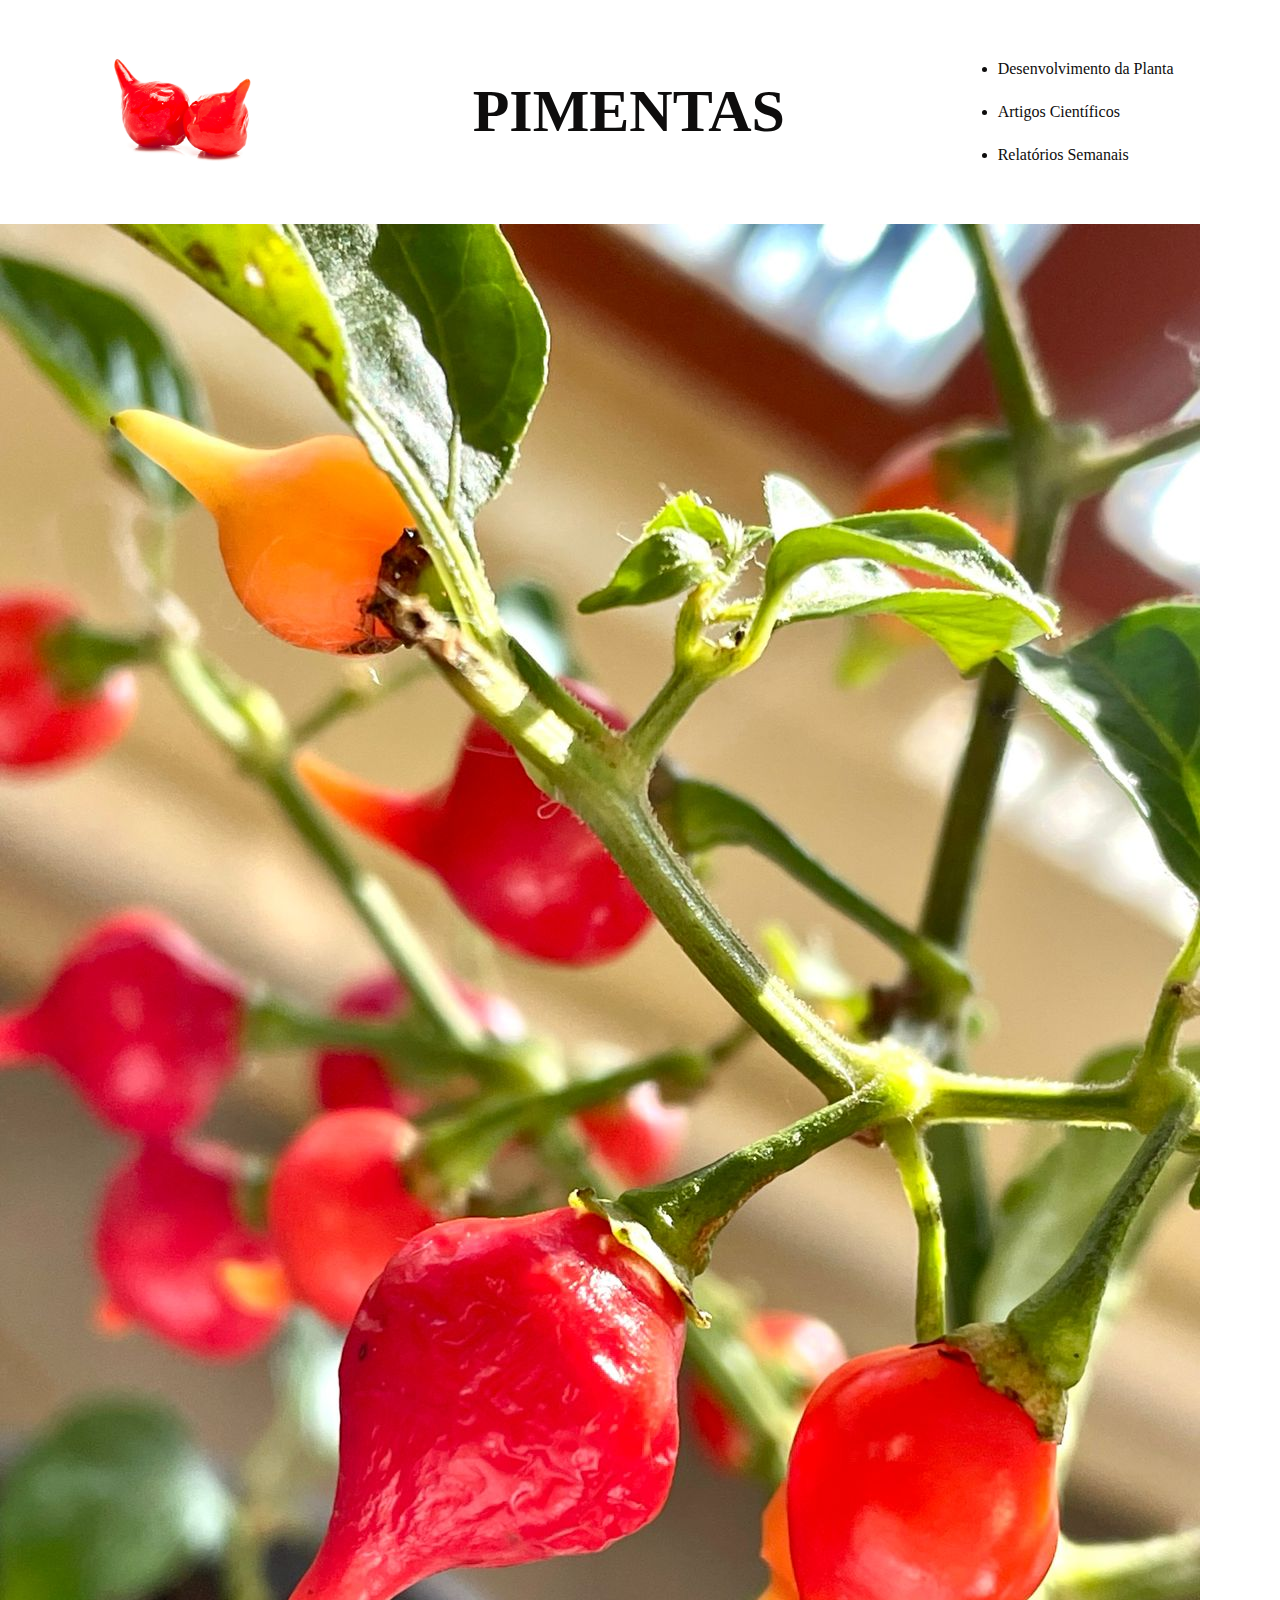
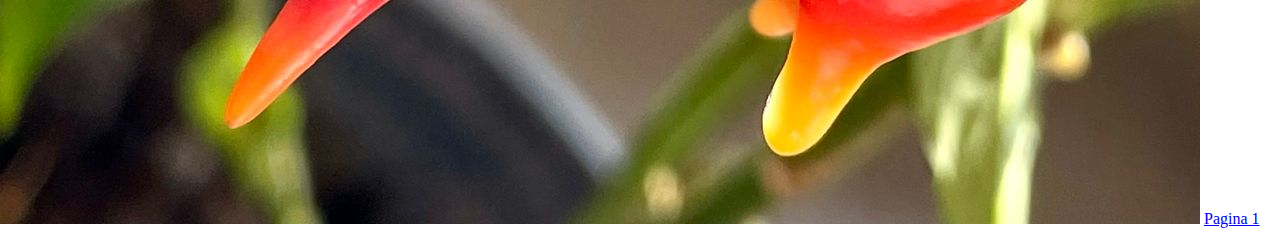
==== index2.html @ f1217e83 "fd" ====
<!DOCTYPE html>
<html lang="en">
<head>
<meta charset="UTF-8">
<meta http-equiv="X-UA-Compatible" content="IE=edge">
<meta name="viewport" content="width=device-width, initial-scale=1.0">
<title>Document</title>
<link rel="stylesheet" href="style.css">
</head>
<body>
    <header class="cabeçalho">
        
        
        <img class="cabeçalho_imagem" src="Pimenta_Biquinho_.jpg" alt="Pimenta_Biquinho_.jpg">
        <h1 class="cabeçalho_titulo">PIMENTAS</h1>
        <ul>
            <li class="cabeçalho_lista_item">Desenvolvimento da Planta</li>
            <li class="cabeçalho_lista_item">Artigos Científicos</li>
            <li class="cabeçalho_lista_item">Relatórios Semanais</li>
        </ul>
    </header>
    
    <img src="669dd384-6fe3-4414-9921-4312ce00f421.jpg" alt="foto pimenta pulgao">
    
         
     <a href="index.html">Pagina 1</a>
       
      
              
        
</body>
</html>
---- style.css ----
* {
margin: 0%;
padding: 0%;
}

.cabeçalho{
background-color: rgb(255, 255, 255);
color: rgb(14, 13, 13);
display: flex;
justify-content: space-around;
align-items: center;
padding: 24px 0;
}

.cabeçalho_imagem{
width: 12%;
}

.cabeçalho_titulo{
font-size: 60px;
}

.cabeçalho_lista_item{
margin: 25px 0px 25px 0px;
font-size: 16px;
}

.apresentaçao_trabalho{
background-image: linear-gradient(rgb(255, 255, 255), #ffffff);
display: flex;
justify-content: center;
align-items: center;
padding: 24px 0;
}

    .titulo_apresentaçao_trabalho{
        display: flex;
        justify-content: center;
        align-items: center;
        
    font-size: 20px;
    
}
.Sobre_o_trabalho{font: size 20px; ;
position:-ms-page;
display: flex;
justify-content: center;}
        

.imagem_arvore{
    display: flex;
    justify-content: center;
    align-items: center;
    height: 100vh;
    margin: 0;

}


..texto-grande.{
    justify-content: center;
    padding-top: 15cm;
    font-size: 50cm;
  

}
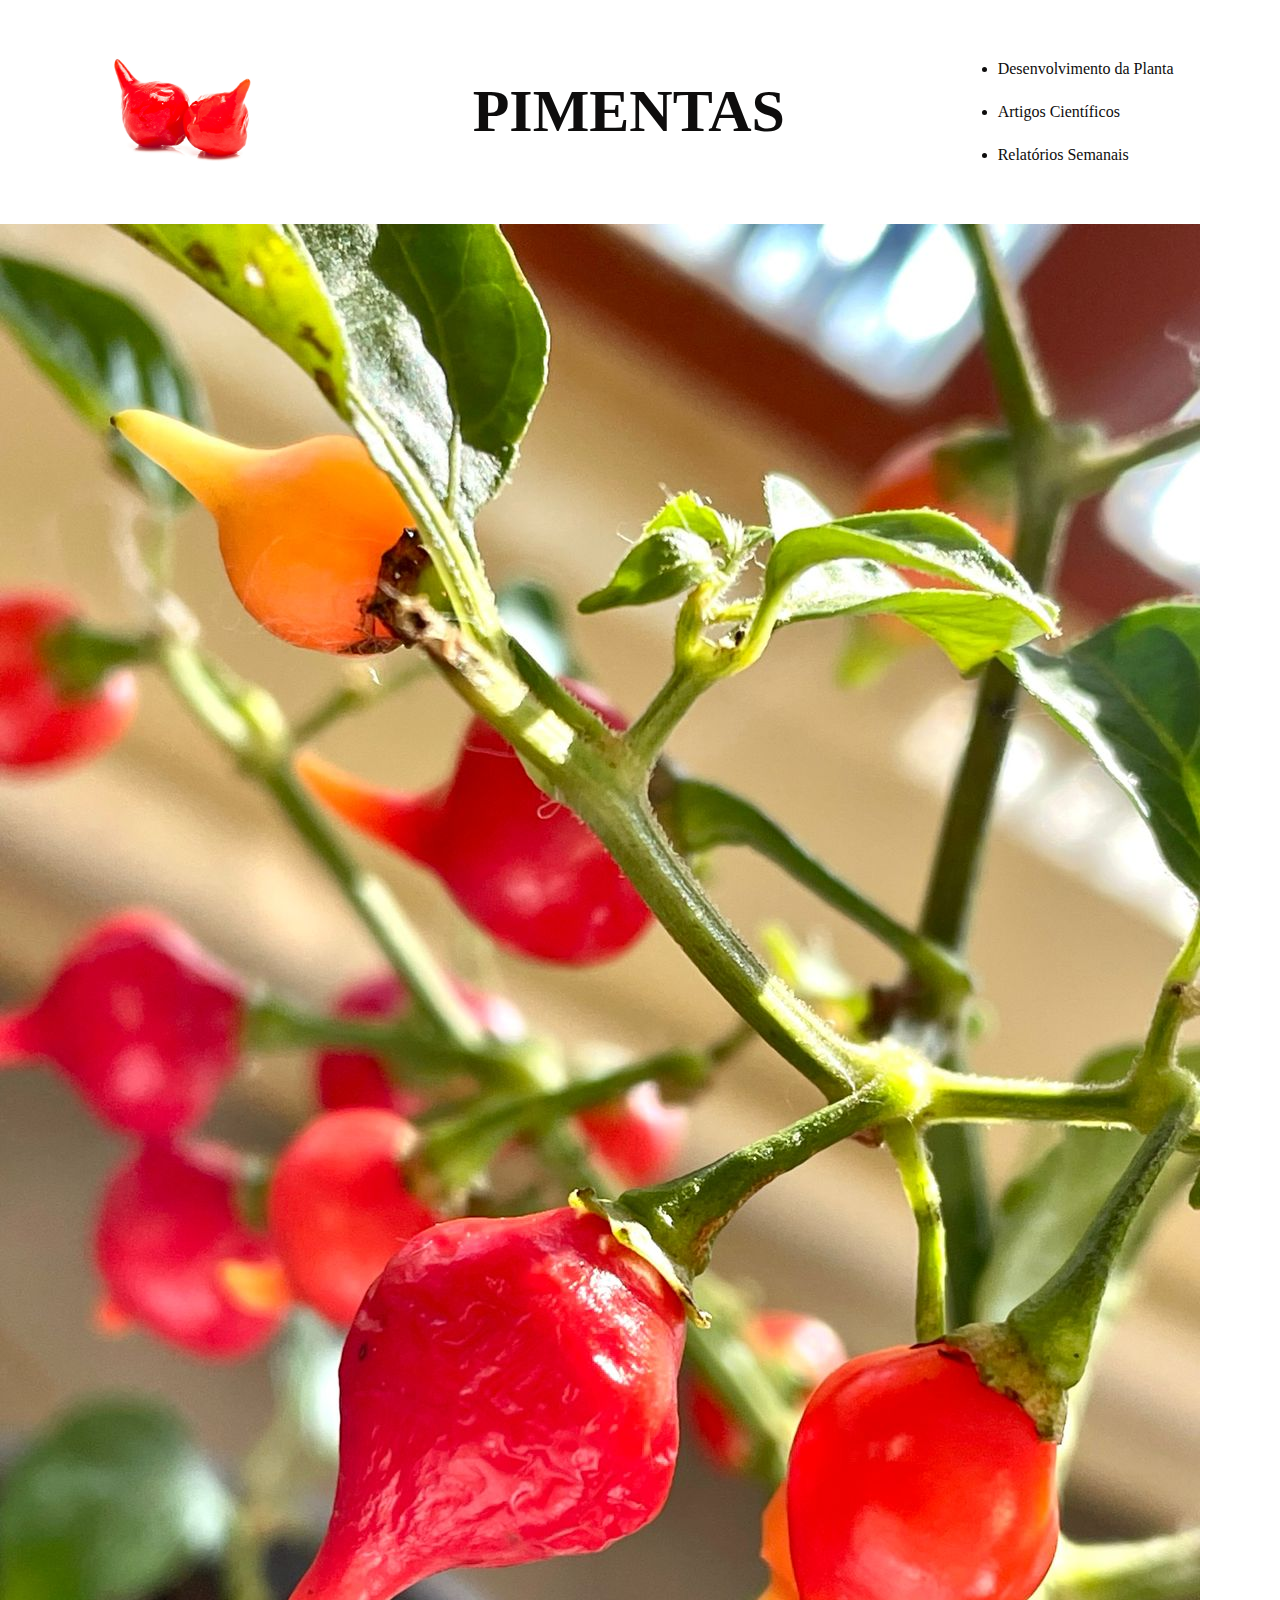
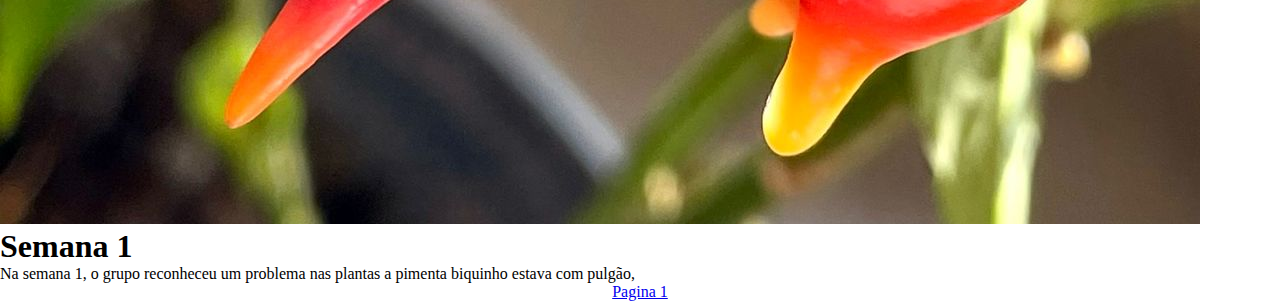
==== commit 0f20970a: "asdasd" ====
--- a/index2.html
+++ b/index2.html
@@ -22,9 +22,18 @@
     
     <img src="669dd384-6fe3-4414-9921-4312ce00f421.jpg" alt="foto pimenta pulgao">
     
-         
+    <h1>Semana 1</h1>
+<p>
+    Na semana 1, o grupo reconheceu um problema nas plantas 
+    a pimenta biquinho estava com pulgão, 
+
+</p>   
+    
+    
+    
+    <center>
      <a href="index.html">Pagina 1</a>
-       
+    </center>
       
               
         
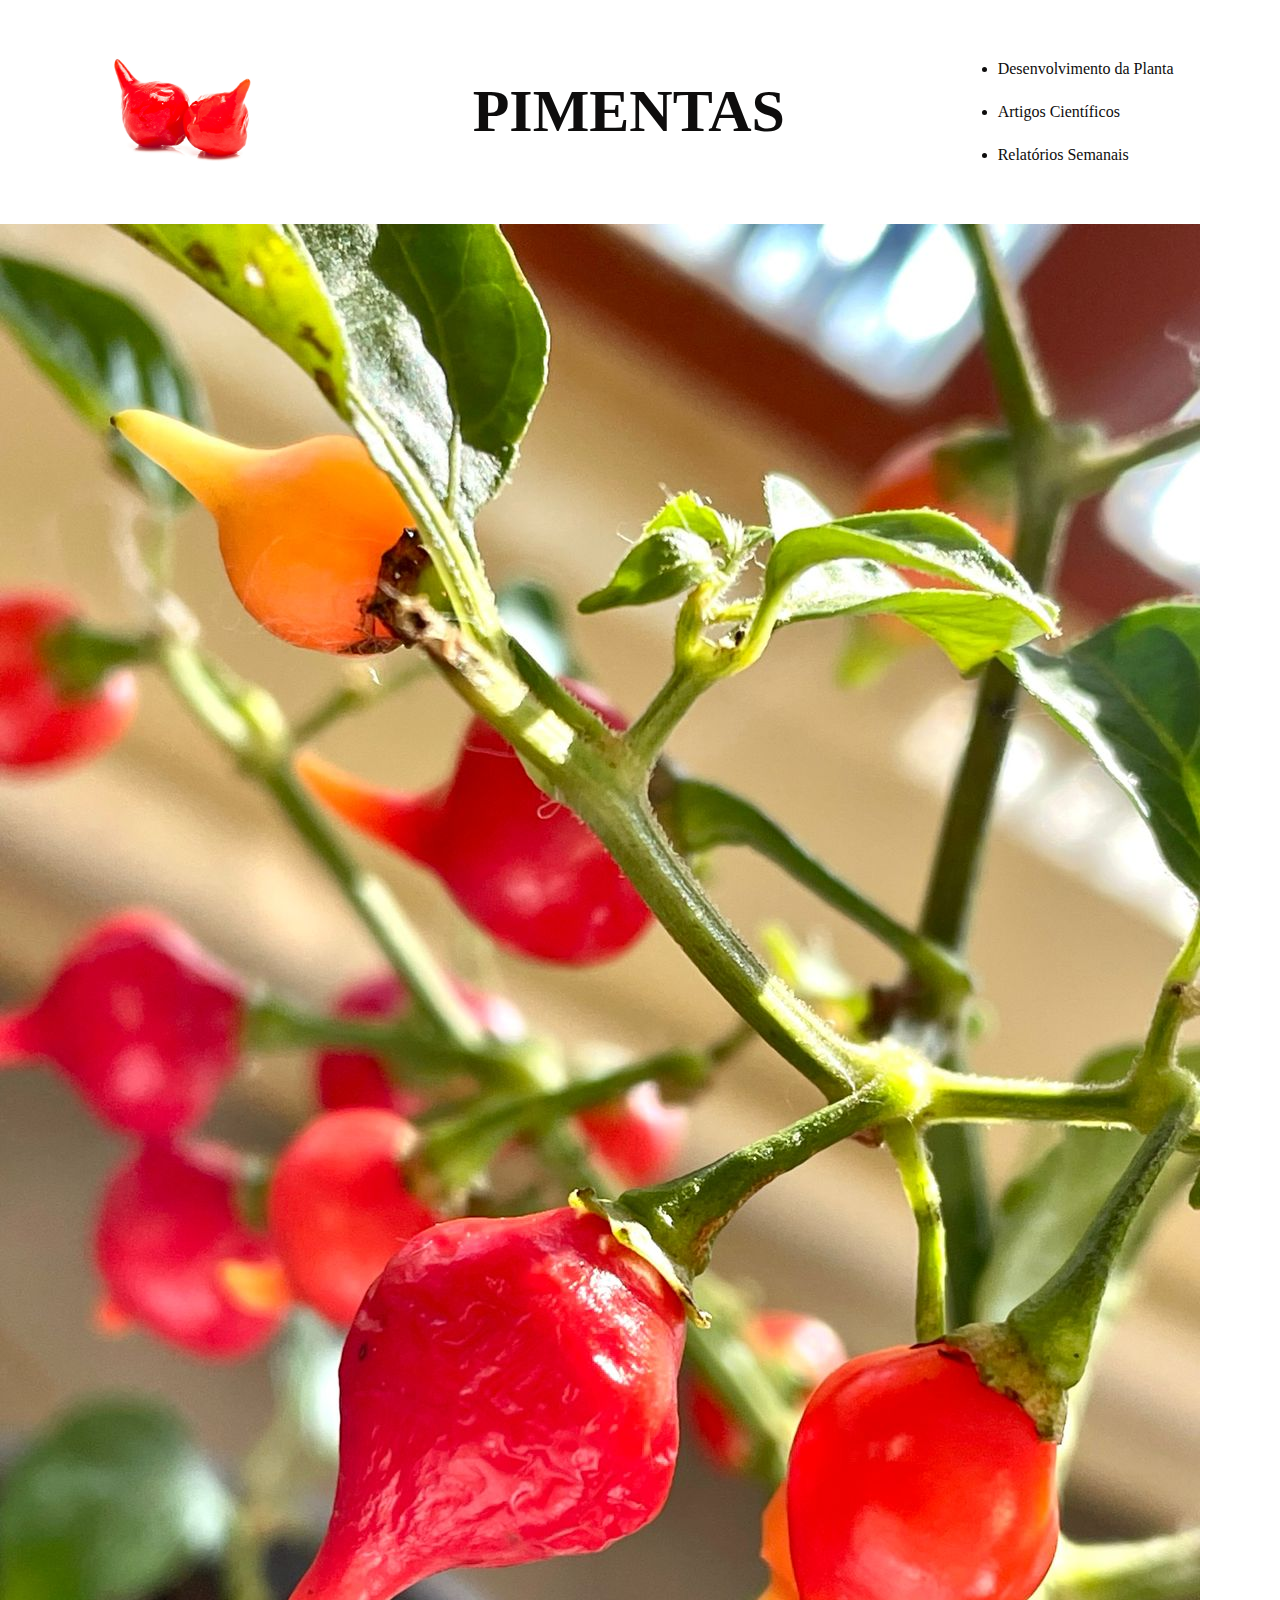
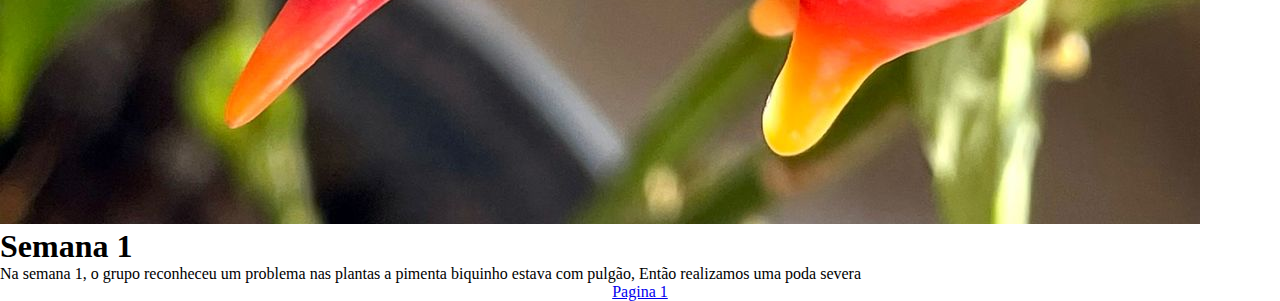
==== commit faae7660: "sdfsd" ====
--- a/index2.html
+++ b/index2.html
@@ -25,8 +25,7 @@
     <h1>Semana 1</h1>
 <p>
     Na semana 1, o grupo reconheceu um problema nas plantas 
-    a pimenta biquinho estava com pulgão, 
-
+    a pimenta biquinho estava com pulgão, Então realizamos uma poda severa
 </p>   
     
     
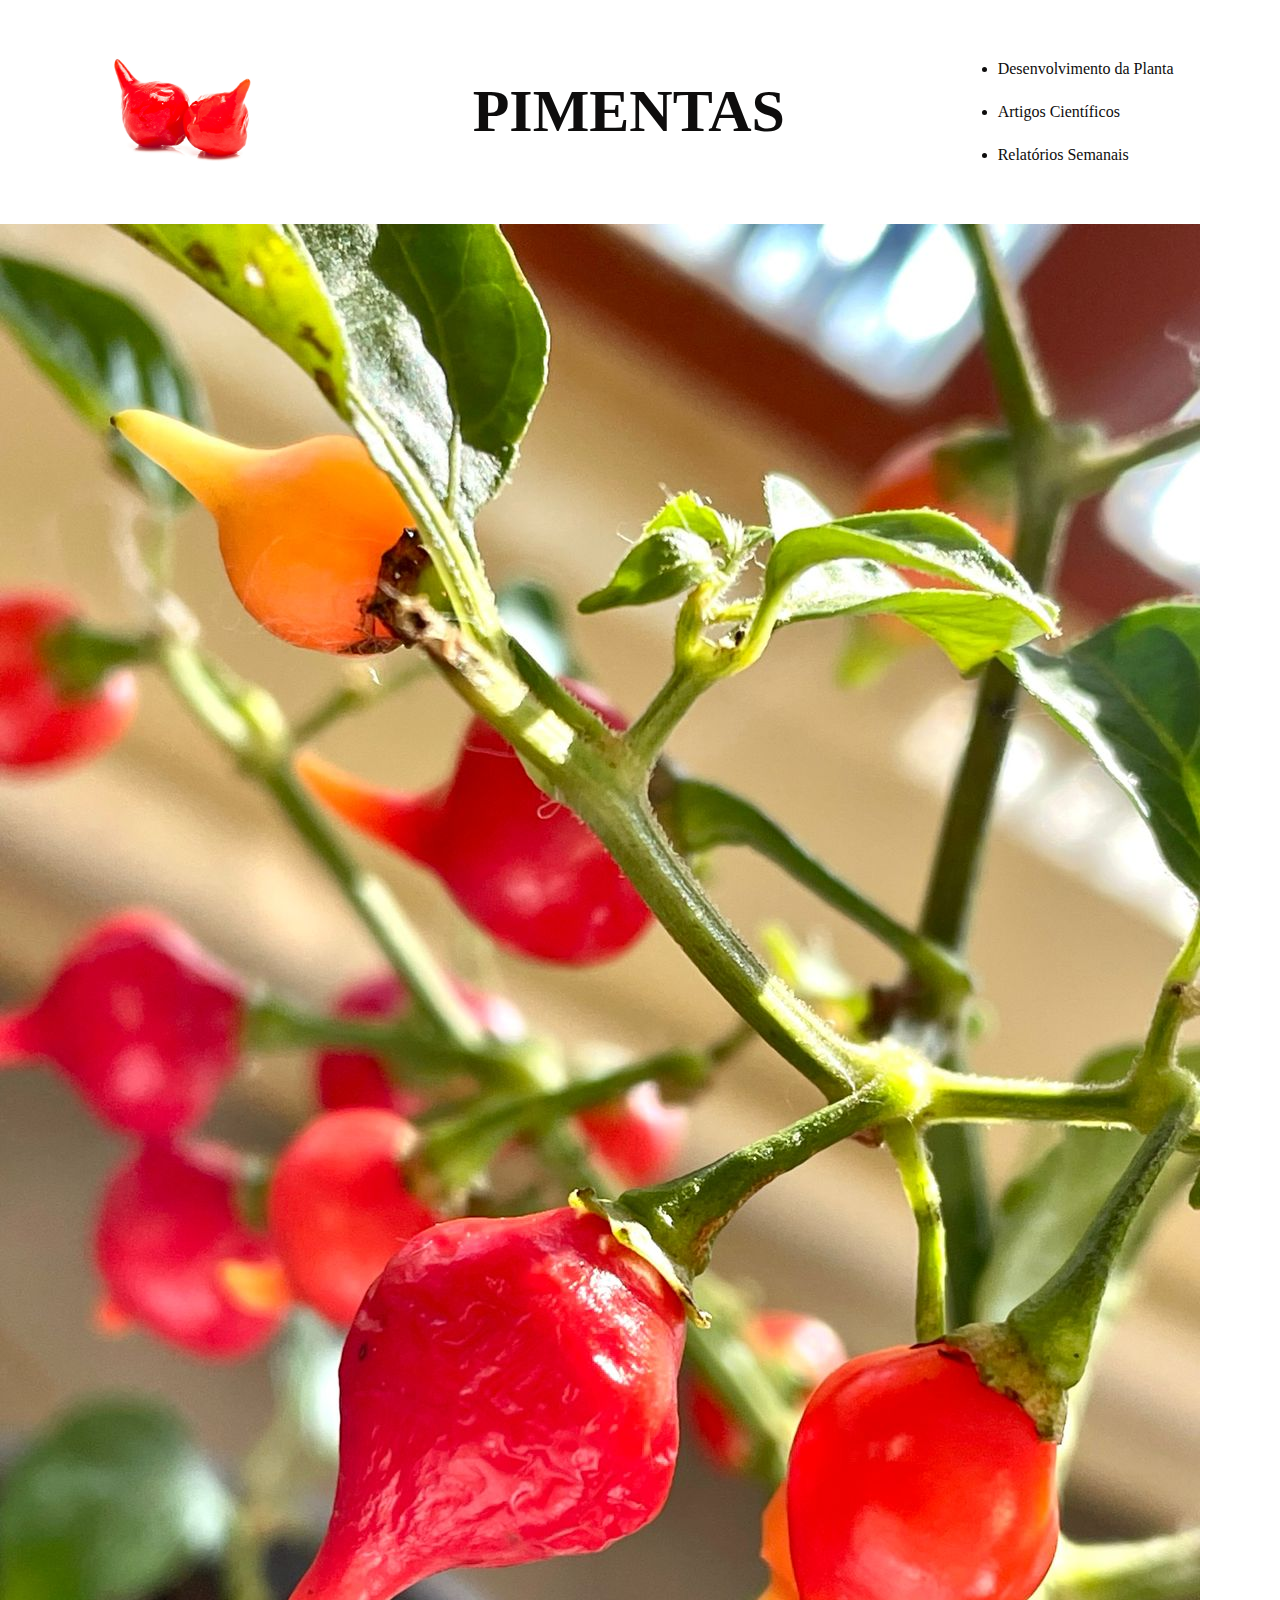
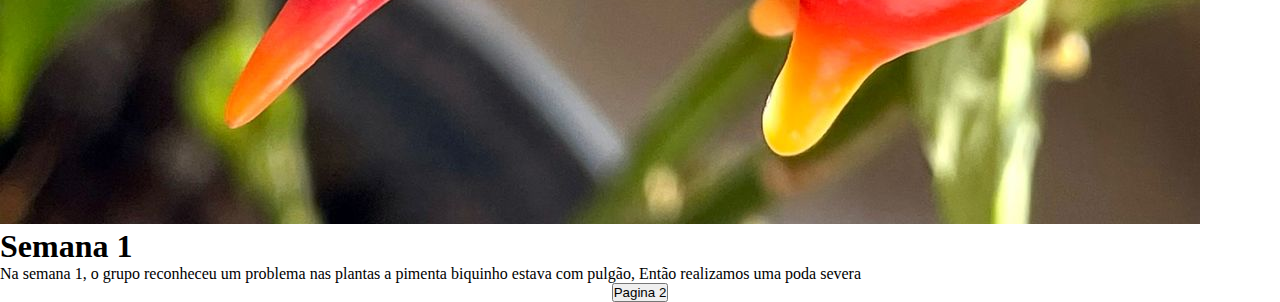
==== commit 0e329703: "rt" ====
--- a/index2.html
+++ b/index2.html
@@ -30,8 +30,8 @@
     
     
     
-    <center>
-     <a href="index.html">Pagina 1</a>
+<center>      
+    <a href="index.html"><button>Pagina 2</button></a>
     </center>
       
               
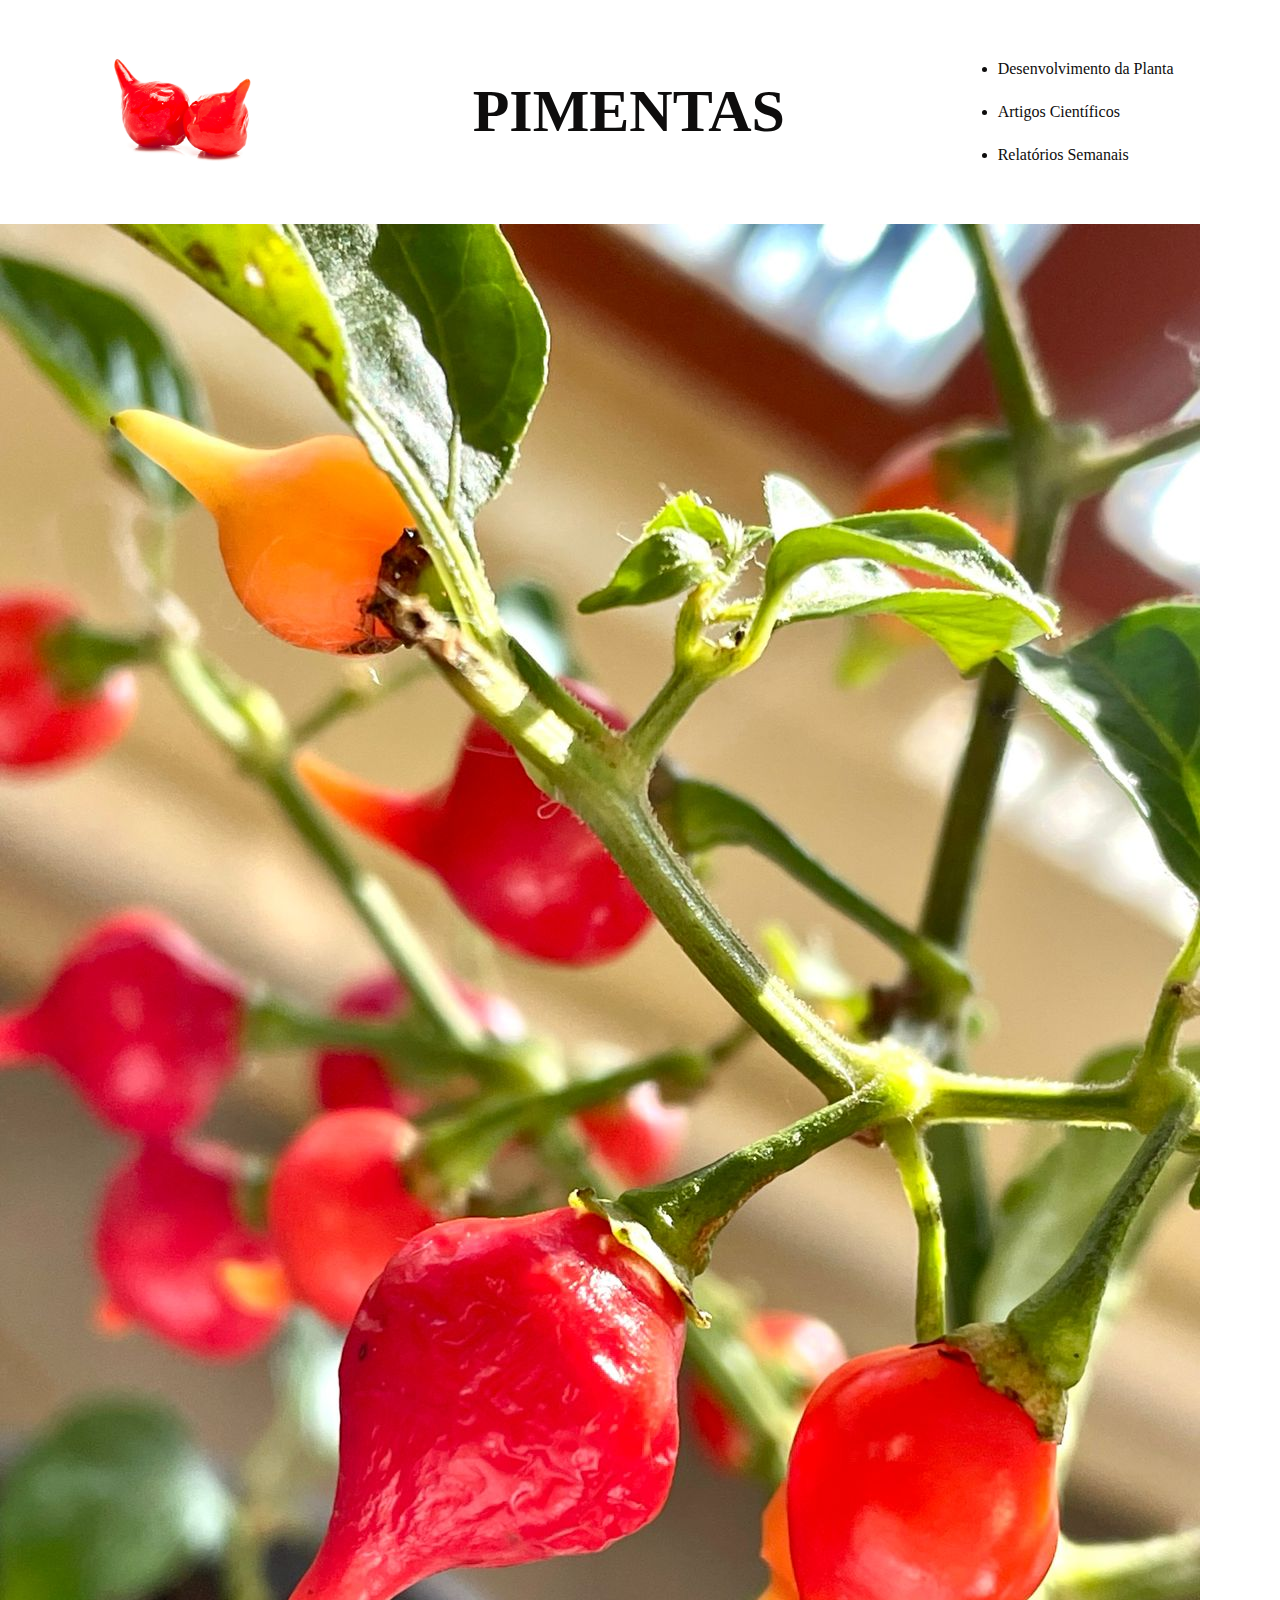
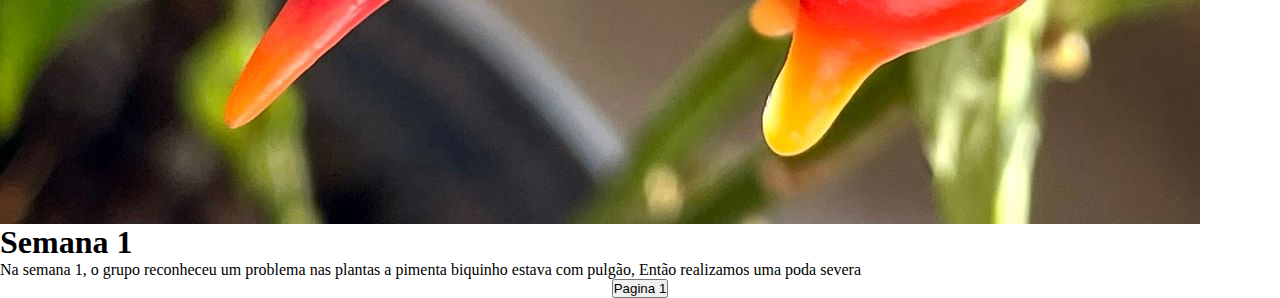
==== commit a4c6fbbc: "dferg" ====
--- a/index2.html
+++ b/index2.html
@@ -20,7 +20,7 @@
         </ul>
     </header>
     
-    <img src="669dd384-6fe3-4414-9921-4312ce00f421.jpg" alt="foto pimenta pulgao">
+    <img class="pulgao" src="669dd384-6fe3-4414-9921-4312ce00f421.jpg" alt="foto pimenta pulgao">
     
     <h1>Semana 1</h1>
 <p>
@@ -31,7 +31,7 @@
     
     
 <center>      
-    <a href="index.html"><button>Pagina 2</button></a>
+    <a href="index.html"><button>Pagina 1</button></a>
     </center>
       
               
--- a/style.css
+++ b/style.css
@@ -64,3 +64,9 @@
   
 
 }
+
+.pulgao 
+{display: flex;
+size: 30px;
+
+}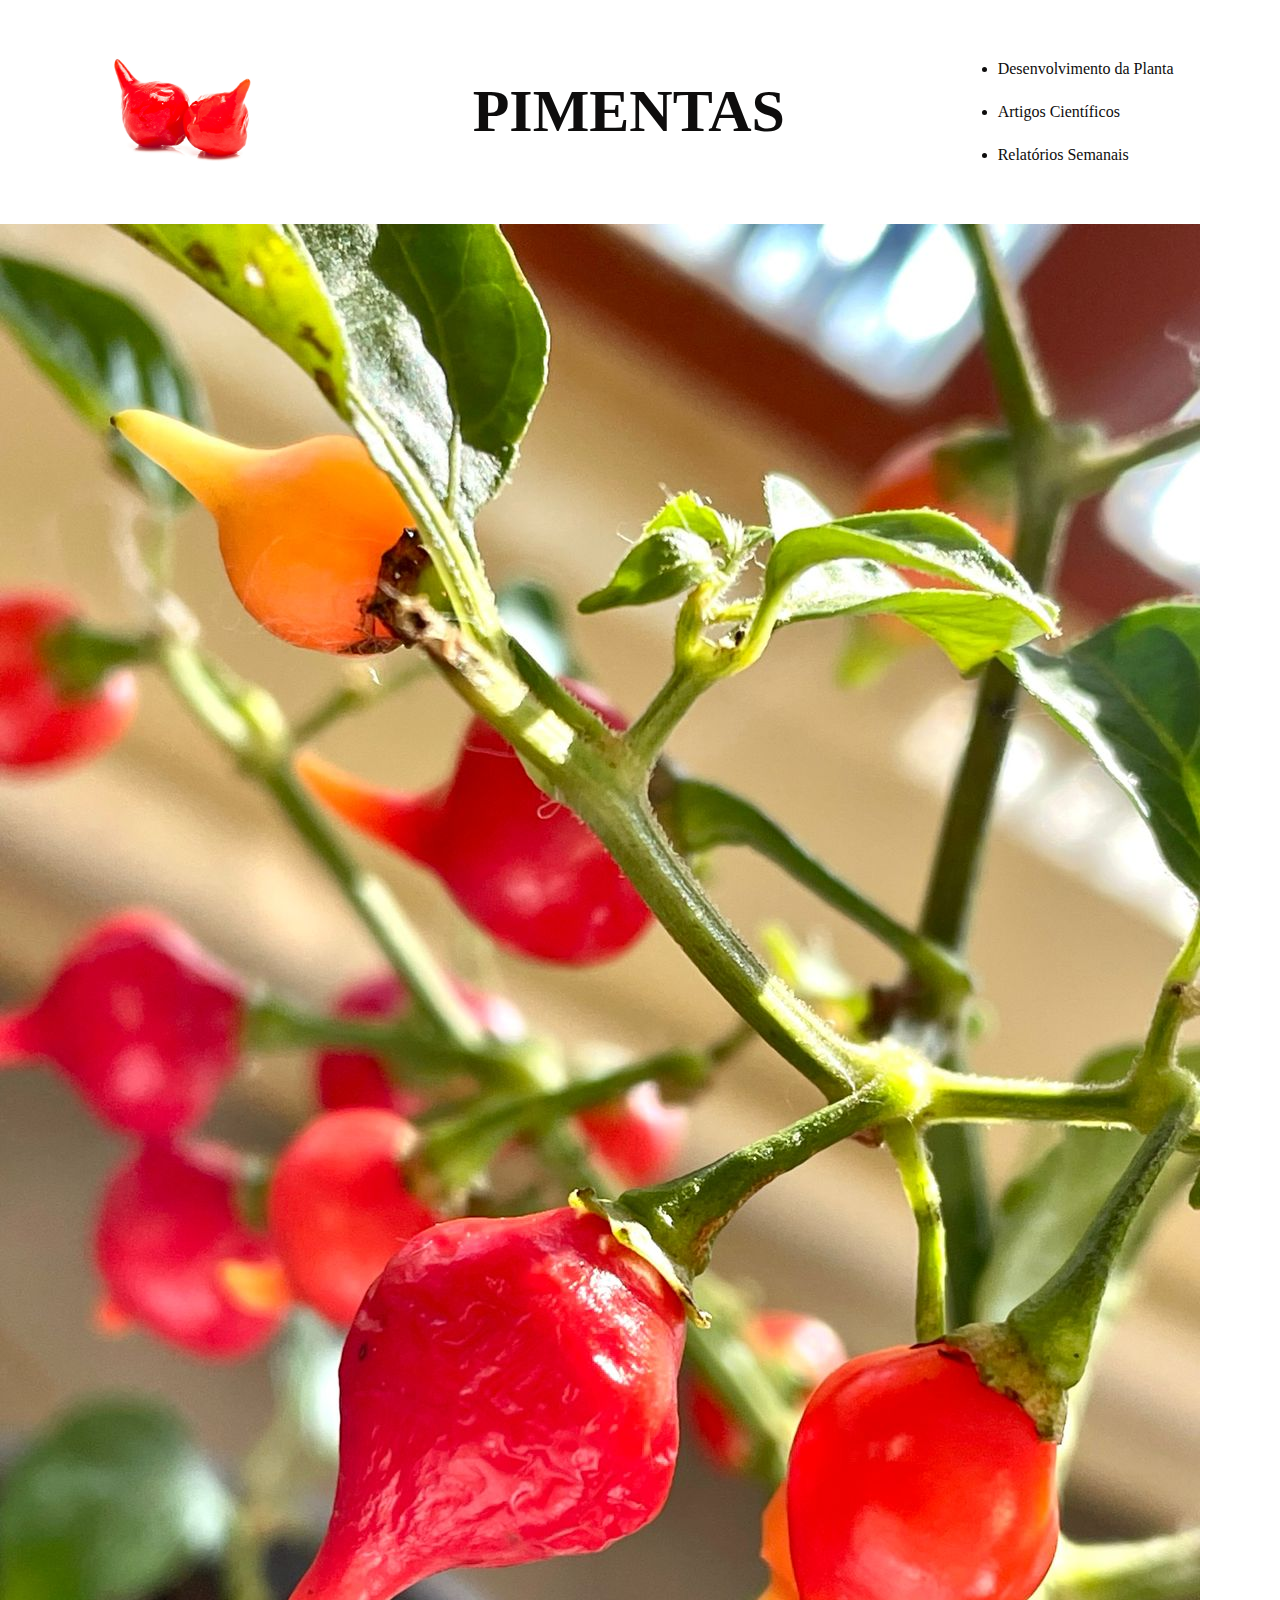
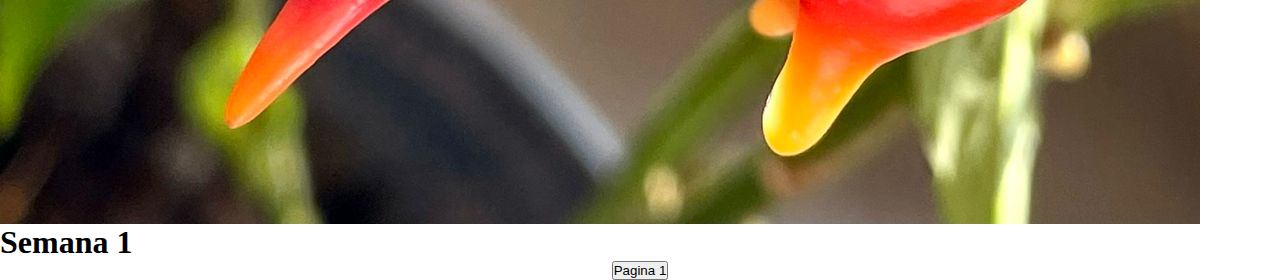
==== commit 6685b4ea: "adsasd" ====
--- a/index2.html
+++ b/index2.html
@@ -20,13 +20,18 @@
         </ul>
     </header>
     
-    <img class="pulgao" src="669dd384-6fe3-4414-9921-4312ce00f421.jpg" alt="foto pimenta pulgao">
+    <img class="doenca_planta" src="669dd384-6fe3-4414-9921-4312ce00f421.jpg" alt="foto pimenta pulgao">
     
     <h1>Semana 1</h1>
-<p>
-    Na semana 1, o grupo reconheceu um problema nas plantas 
+    <ul>
+        <class="semana_1"
+        
+       Na semana 1, o grupo reconheceu um problema nas plantas
     a pimenta biquinho estava com pulgão, Então realizamos uma poda severa
-</p>   
+
+
+    </ul>
+ 
     
     
     
--- a/style.css
+++ b/style.css
@@ -64,9 +64,11 @@
   
 
 }
-
-.pulgao 
-{display: flex;
-size: 30px;
-
+.doenca_planta{
+    justify-content: center;
+    size: 20%;
+    display: flex;
+}
+.semana_1 {
+    font-size: 30px
 }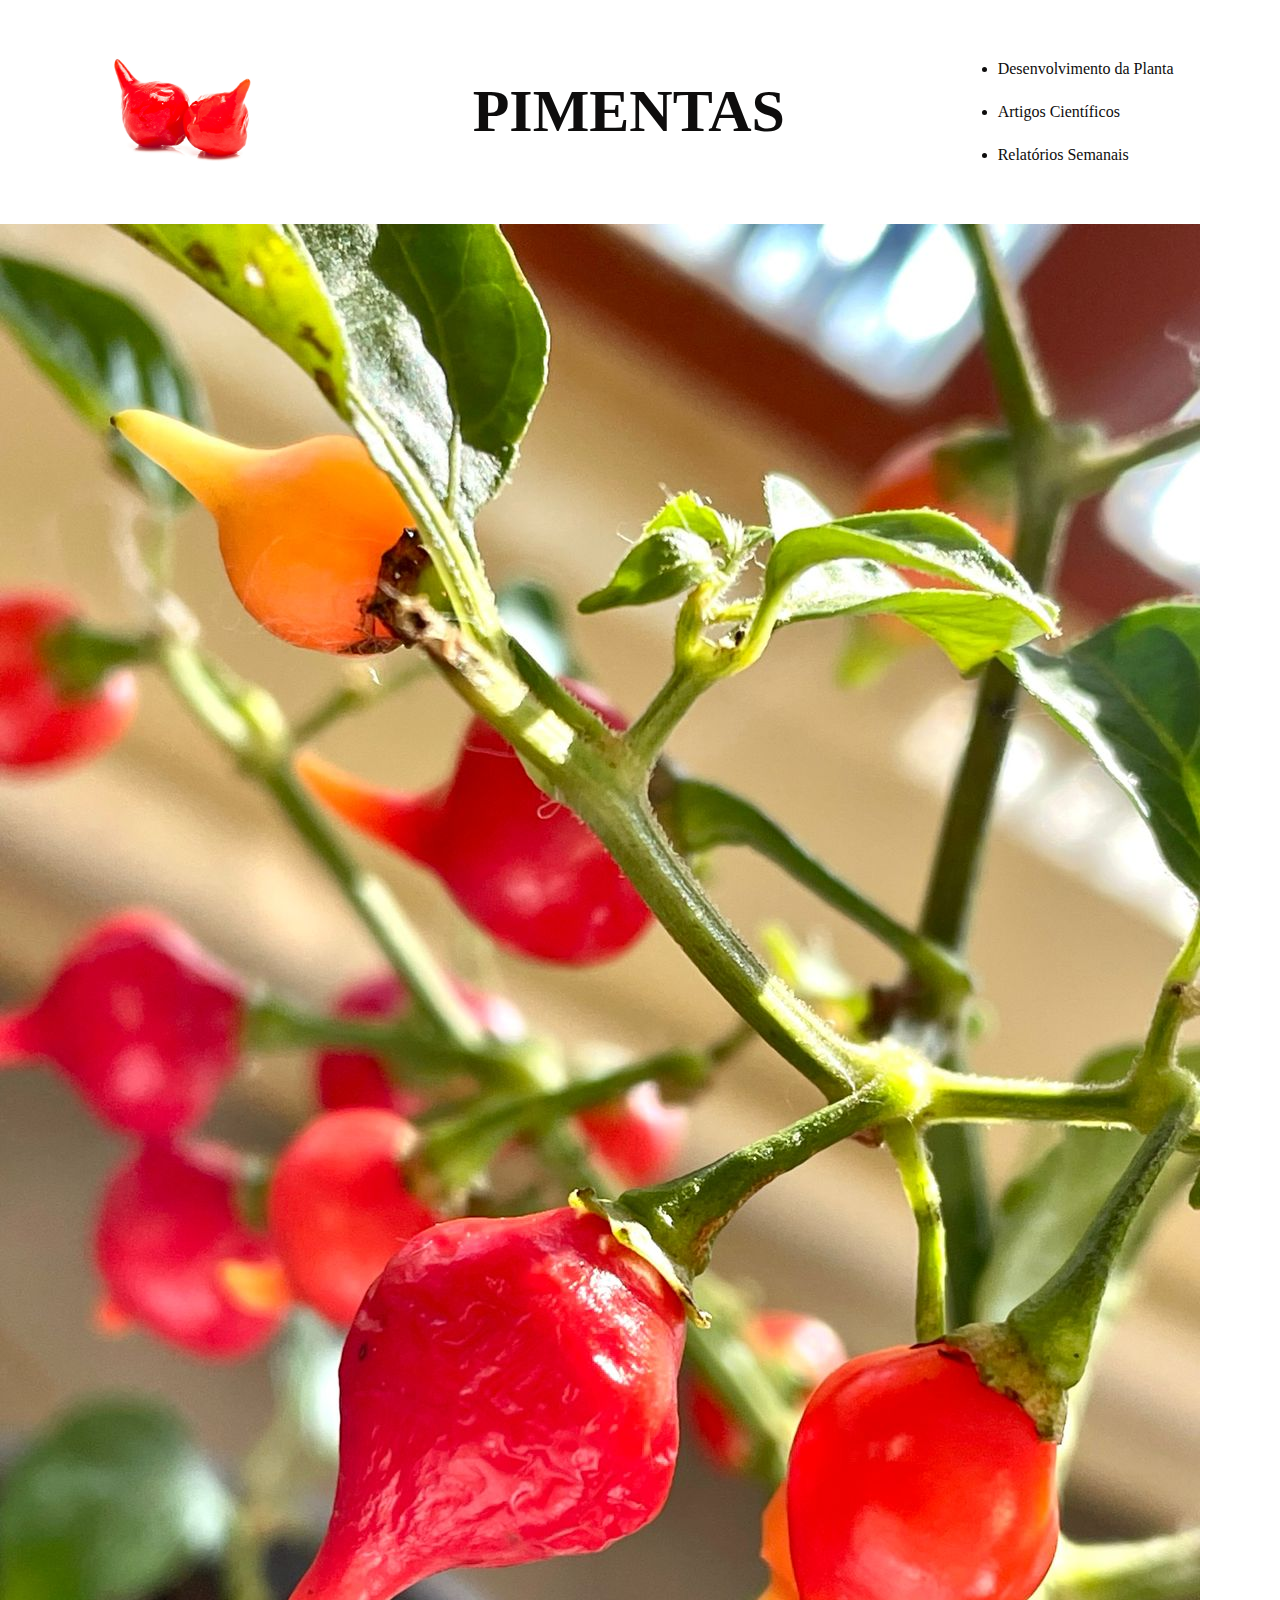
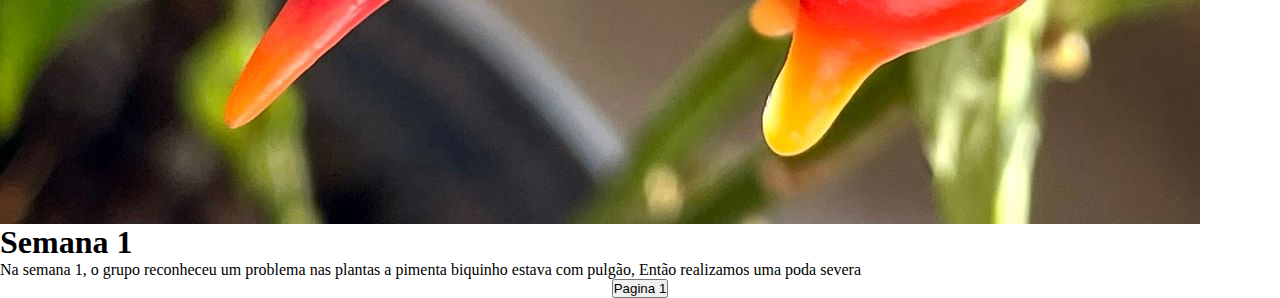
==== commit 2cac1ba5: "zxcxz" ====
--- a/index2.html
+++ b/index2.html
@@ -24,8 +24,8 @@
     
     <h1>Semana 1</h1>
     <ul>
-        <class="semana_1"
-        
+    
+
        Na semana 1, o grupo reconheceu um problema nas plantas
     a pimenta biquinho estava com pulgão, Então realizamos uma poda severa
 
